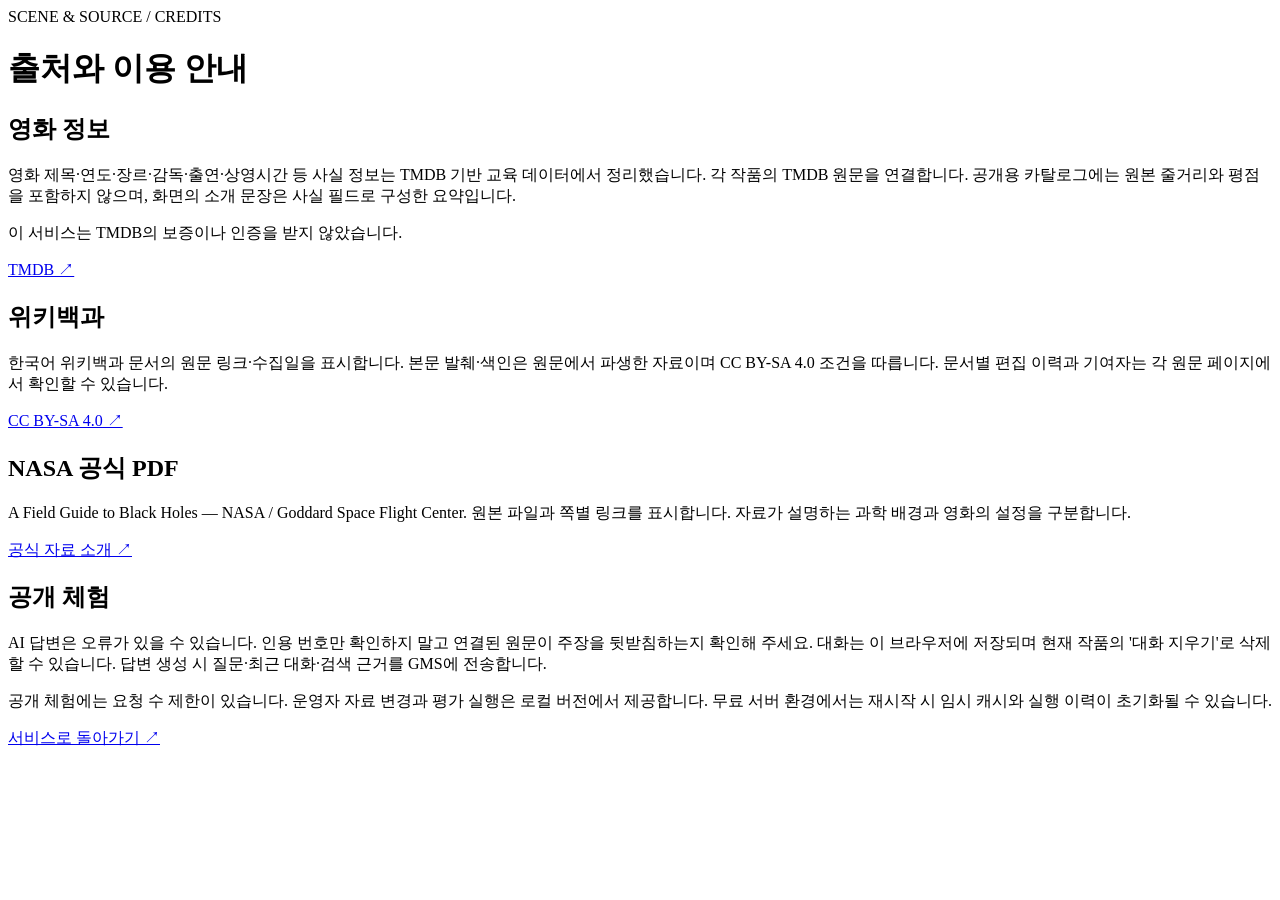
==== web/credits.html @ 42c542c7 "Build movie evidence service with GMS and public demo controls" ====
<!doctype html><html lang="ko"><head><meta charset="utf-8"><meta name="viewport" content="width=device-width,initial-scale=1"><title>출처와 이용 안내 · Scene & Source</title><link rel="stylesheet" href="/assets/style.css"></head><body><main><div class="eyebrow">SCENE & SOURCE / CREDITS</div><h1>출처와 이용 안내</h1><section class="panel"><h2>영화 정보</h2><p>영화 제목·연도·장르·감독·출연·상영시간 등 사실 정보는 TMDB 기반 교육 데이터에서 정리했습니다. 각 작품의 TMDB 원문을 연결합니다. 공개용 카탈로그에는 원본 줄거리와 평점을 포함하지 않으며, 화면의 소개 문장은 사실 필드로 구성한 요약입니다.</p><p>이 서비스는 TMDB의 보증이나 인증을 받지 않았습니다.</p><a class="text-link" href="https://www.themoviedb.org/" target="_blank" rel="noreferrer">TMDB ↗</a></section><section class="panel"><h2>위키백과</h2><p>한국어 위키백과 문서의 원문 링크·수집일을 표시합니다. 본문 발췌·색인은 원문에서 파생한 자료이며 CC BY-SA 4.0 조건을 따릅니다. 문서별 편집 이력과 기여자는 각 원문 페이지에서 확인할 수 있습니다.</p><a class="text-link" href="https://creativecommons.org/licenses/by-sa/4.0/" target="_blank" rel="noreferrer">CC BY-SA 4.0 ↗</a></section><section class="panel"><h2>NASA 공식 PDF</h2><p>A Field Guide to Black Holes — NASA / Goddard Space Flight Center. 원본 파일과 쪽별 링크를 표시합니다. 자료가 설명하는 과학 배경과 영화의 설정을 구분합니다.</p><a class="text-link" href="https://science.nasa.gov/resource/a-field-guide-to-black-holes-booklet/" target="_blank" rel="noreferrer">공식 자료 소개 ↗</a></section><section class="panel"><h2>공개 체험</h2><p>AI 답변은 오류가 있을 수 있습니다. 인용 번호만 확인하지 말고 연결된 원문이 주장을 뒷받침하는지 확인해 주세요. 대화는 이 브라우저에 저장되며 현재 작품의 '대화 지우기'로 삭제할 수 있습니다. 답변 생성 시 질문·최근 대화·검색 근거를 GMS에 전송합니다.</p><p>공개 체험에는 요청 수 제한이 있습니다. 운영자 자료 변경과 평가 실행은 로컬 버전에서 제공합니다. 무료 서버 환경에서는 재시작 시 임시 캐시와 실행 이력이 초기화될 수 있습니다.</p></section><a class="text-link" href="/">서비스로 돌아가기 ↗</a></main></body></html>
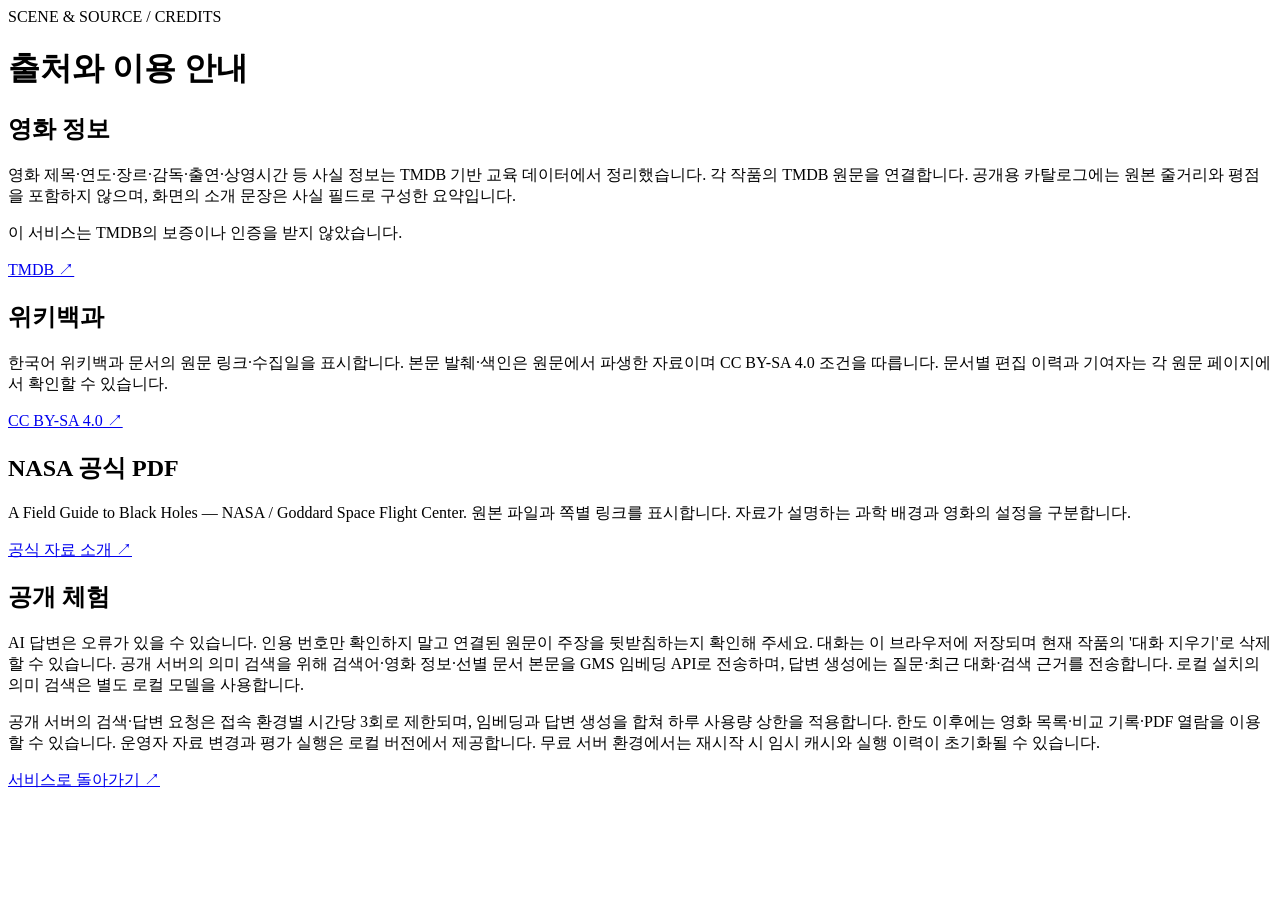
==== commit 35d00f47: "Use cached GMS embeddings on the free public server and preserve local offline search" ====
--- a/web/credits.html
+++ b/web/credits.html
@@ -1 +1 @@
-<!doctype html><html lang="ko"><head><meta charset="utf-8"><meta name="viewport" content="width=device-width,initial-scale=1"><title>출처와 이용 안내 · Scene & Source</title><link rel="stylesheet" href="/assets/style.css"></head><body><main><div class="eyebrow">SCENE & SOURCE / CREDITS</div><h1>출처와 이용 안내</h1><section class="panel"><h2>영화 정보</h2><p>영화 제목·연도·장르·감독·출연·상영시간 등 사실 정보는 TMDB 기반 교육 데이터에서 정리했습니다. 각 작품의 TMDB 원문을 연결합니다. 공개용 카탈로그에는 원본 줄거리와 평점을 포함하지 않으며, 화면의 소개 문장은 사실 필드로 구성한 요약입니다.</p><p>이 서비스는 TMDB의 보증이나 인증을 받지 않았습니다.</p><a class="text-link" href="https://www.themoviedb.org/" target="_blank" rel="noreferrer">TMDB ↗</a></section><section class="panel"><h2>위키백과</h2><p>한국어 위키백과 문서의 원문 링크·수집일을 표시합니다. 본문 발췌·색인은 원문에서 파생한 자료이며 CC BY-SA 4.0 조건을 따릅니다. 문서별 편집 이력과 기여자는 각 원문 페이지에서 확인할 수 있습니다.</p><a class="text-link" href="https://creativecommons.org/licenses/by-sa/4.0/" target="_blank" rel="noreferrer">CC BY-SA 4.0 ↗</a></section><section class="panel"><h2>NASA 공식 PDF</h2><p>A Field Guide to Black Holes — NASA / Goddard Space Flight Center. 원본 파일과 쪽별 링크를 표시합니다. 자료가 설명하는 과학 배경과 영화의 설정을 구분합니다.</p><a class="text-link" href="https://science.nasa.gov/resource/a-field-guide-to-black-holes-booklet/" target="_blank" rel="noreferrer">공식 자료 소개 ↗</a></section><section class="panel"><h2>공개 체험</h2><p>AI 답변은 오류가 있을 수 있습니다. 인용 번호만 확인하지 말고 연결된 원문이 주장을 뒷받침하는지 확인해 주세요. 대화는 이 브라우저에 저장되며 현재 작품의 '대화 지우기'로 삭제할 수 있습니다. 답변 생성 시 질문·최근 대화·검색 근거를 GMS에 전송합니다.</p><p>공개 체험에는 요청 수 제한이 있습니다. 운영자 자료 변경과 평가 실행은 로컬 버전에서 제공합니다. 무료 서버 환경에서는 재시작 시 임시 캐시와 실행 이력이 초기화될 수 있습니다.</p></section><a class="text-link" href="/">서비스로 돌아가기 ↗</a></main></body></html>
+<!doctype html><html lang="ko"><head><meta charset="utf-8"><meta name="viewport" content="width=device-width,initial-scale=1"><title>출처와 이용 안내 · Scene & Source</title><link rel="stylesheet" href="/assets/style.css"></head><body><main><div class="eyebrow">SCENE & SOURCE / CREDITS</div><h1>출처와 이용 안내</h1><section class="panel"><h2>영화 정보</h2><p>영화 제목·연도·장르·감독·출연·상영시간 등 사실 정보는 TMDB 기반 교육 데이터에서 정리했습니다. 각 작품의 TMDB 원문을 연결합니다. 공개용 카탈로그에는 원본 줄거리와 평점을 포함하지 않으며, 화면의 소개 문장은 사실 필드로 구성한 요약입니다.</p><p>이 서비스는 TMDB의 보증이나 인증을 받지 않았습니다.</p><a class="text-link" href="https://www.themoviedb.org/" target="_blank" rel="noreferrer">TMDB ↗</a></section><section class="panel"><h2>위키백과</h2><p>한국어 위키백과 문서의 원문 링크·수집일을 표시합니다. 본문 발췌·색인은 원문에서 파생한 자료이며 CC BY-SA 4.0 조건을 따릅니다. 문서별 편집 이력과 기여자는 각 원문 페이지에서 확인할 수 있습니다.</p><a class="text-link" href="https://creativecommons.org/licenses/by-sa/4.0/" target="_blank" rel="noreferrer">CC BY-SA 4.0 ↗</a></section><section class="panel"><h2>NASA 공식 PDF</h2><p>A Field Guide to Black Holes — NASA / Goddard Space Flight Center. 원본 파일과 쪽별 링크를 표시합니다. 자료가 설명하는 과학 배경과 영화의 설정을 구분합니다.</p><a class="text-link" href="https://science.nasa.gov/resource/a-field-guide-to-black-holes-booklet/" target="_blank" rel="noreferrer">공식 자료 소개 ↗</a></section><section class="panel"><h2>공개 체험</h2><p>AI 답변은 오류가 있을 수 있습니다. 인용 번호만 확인하지 말고 연결된 원문이 주장을 뒷받침하는지 확인해 주세요. 대화는 이 브라우저에 저장되며 현재 작품의 '대화 지우기'로 삭제할 수 있습니다. 공개 서버의 의미 검색을 위해 검색어·영화 정보·선별 문서 본문을 GMS 임베딩 API로 전송하며, 답변 생성에는 질문·최근 대화·검색 근거를 전송합니다. 로컬 설치의 의미 검색은 별도 로컬 모델을 사용합니다.</p><p>공개 서버의 검색·답변 요청은 접속 환경별 시간당 3회로 제한되며, 임베딩과 답변 생성을 합쳐 하루 사용량 상한을 적용합니다. 한도 이후에는 영화 목록·비교 기록·PDF 열람을 이용할 수 있습니다. 운영자 자료 변경과 평가 실행은 로컬 버전에서 제공합니다. 무료 서버 환경에서는 재시작 시 임시 캐시와 실행 이력이 초기화될 수 있습니다.</p></section><a class="text-link" href="/">서비스로 돌아가기 ↗</a></main></body></html>
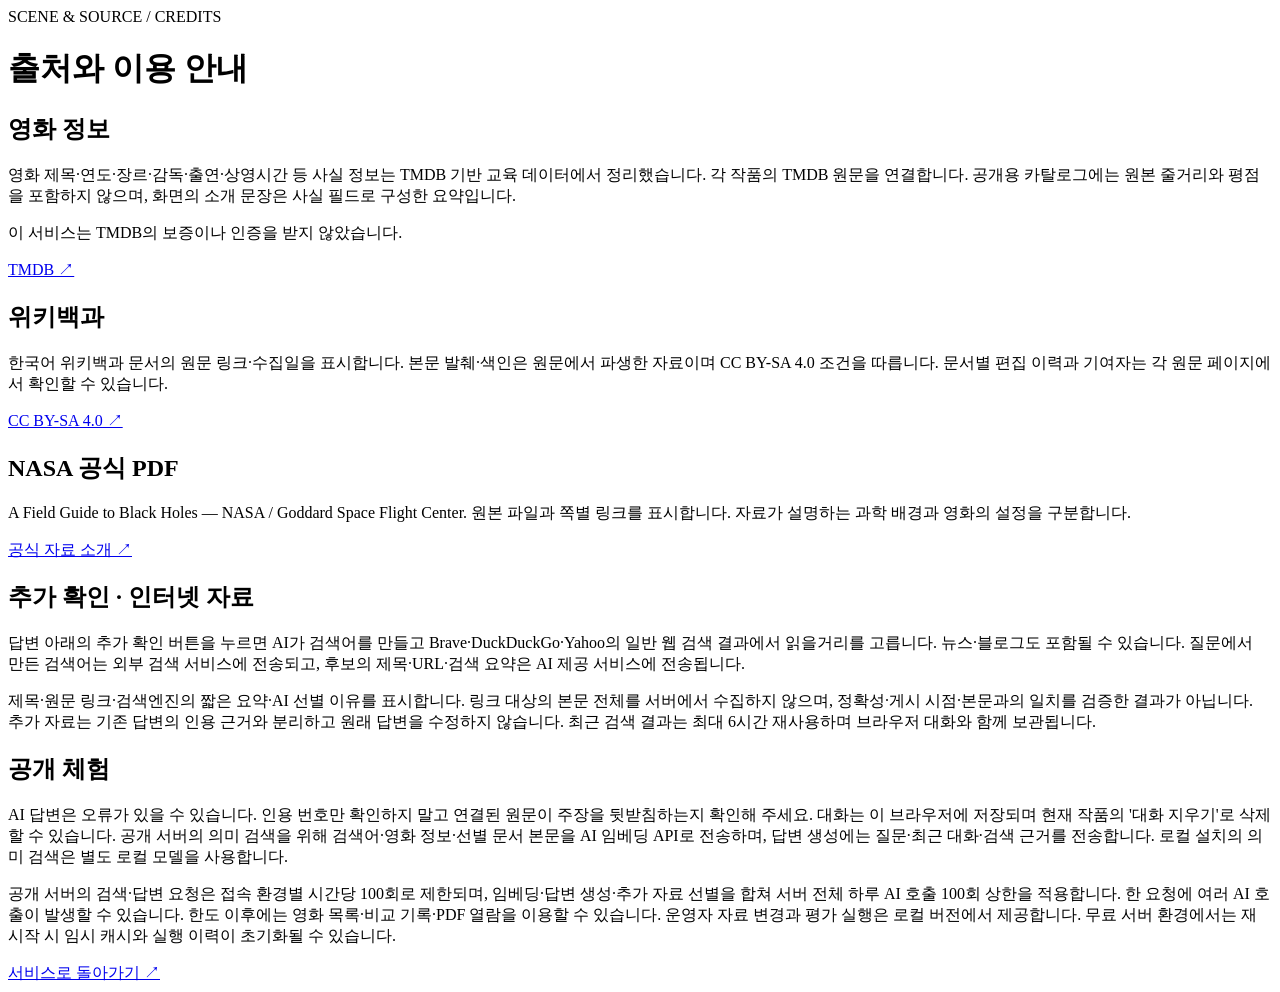
==== commit 5e5708e9: "Add independent web source checks and raise visitor request limit" ====
--- a/web/credits.html
+++ b/web/credits.html
@@ -1 +1 @@
-<!doctype html><html lang="ko"><head><meta charset="utf-8"><meta name="viewport" content="width=device-width,initial-scale=1"><title>출처와 이용 안내 · Scene & Source</title><link rel="stylesheet" href="/assets/style.css"></head><body><main><div class="eyebrow">SCENE & SOURCE / CREDITS</div><h1>출처와 이용 안내</h1><section class="panel"><h2>영화 정보</h2><p>영화 제목·연도·장르·감독·출연·상영시간 등 사실 정보는 TMDB 기반 교육 데이터에서 정리했습니다. 각 작품의 TMDB 원문을 연결합니다. 공개용 카탈로그에는 원본 줄거리와 평점을 포함하지 않으며, 화면의 소개 문장은 사실 필드로 구성한 요약입니다.</p><p>이 서비스는 TMDB의 보증이나 인증을 받지 않았습니다.</p><a class="text-link" href="https://www.themoviedb.org/" target="_blank" rel="noreferrer">TMDB ↗</a></section><section class="panel"><h2>위키백과</h2><p>한국어 위키백과 문서의 원문 링크·수집일을 표시합니다. 본문 발췌·색인은 원문에서 파생한 자료이며 CC BY-SA 4.0 조건을 따릅니다. 문서별 편집 이력과 기여자는 각 원문 페이지에서 확인할 수 있습니다.</p><a class="text-link" href="https://creativecommons.org/licenses/by-sa/4.0/" target="_blank" rel="noreferrer">CC BY-SA 4.0 ↗</a></section><section class="panel"><h2>NASA 공식 PDF</h2><p>A Field Guide to Black Holes — NASA / Goddard Space Flight Center. 원본 파일과 쪽별 링크를 표시합니다. 자료가 설명하는 과학 배경과 영화의 설정을 구분합니다.</p><a class="text-link" href="https://science.nasa.gov/resource/a-field-guide-to-black-holes-booklet/" target="_blank" rel="noreferrer">공식 자료 소개 ↗</a></section><section class="panel"><h2>공개 체험</h2><p>AI 답변은 오류가 있을 수 있습니다. 인용 번호만 확인하지 말고 연결된 원문이 주장을 뒷받침하는지 확인해 주세요. 대화는 이 브라우저에 저장되며 현재 작품의 '대화 지우기'로 삭제할 수 있습니다. 공개 서버의 의미 검색을 위해 검색어·영화 정보·선별 문서 본문을 GMS 임베딩 API로 전송하며, 답변 생성에는 질문·최근 대화·검색 근거를 전송합니다. 로컬 설치의 의미 검색은 별도 로컬 모델을 사용합니다.</p><p>공개 서버의 검색·답변 요청은 접속 환경별 시간당 3회로 제한되며, 임베딩과 답변 생성을 합쳐 하루 사용량 상한을 적용합니다. 한도 이후에는 영화 목록·비교 기록·PDF 열람을 이용할 수 있습니다. 운영자 자료 변경과 평가 실행은 로컬 버전에서 제공합니다. 무료 서버 환경에서는 재시작 시 임시 캐시와 실행 이력이 초기화될 수 있습니다.</p></section><a class="text-link" href="/">서비스로 돌아가기 ↗</a></main></body></html>
+<!doctype html><html lang="ko"><head><meta charset="utf-8"><meta name="viewport" content="width=device-width,initial-scale=1"><title>출처와 이용 안내 · Scene & Source</title><link rel="stylesheet" href="/assets/style.css"></head><body><main><div class="eyebrow">SCENE & SOURCE / CREDITS</div><h1>출처와 이용 안내</h1><section class="panel"><h2>영화 정보</h2><p>영화 제목·연도·장르·감독·출연·상영시간 등 사실 정보는 TMDB 기반 교육 데이터에서 정리했습니다. 각 작품의 TMDB 원문을 연결합니다. 공개용 카탈로그에는 원본 줄거리와 평점을 포함하지 않으며, 화면의 소개 문장은 사실 필드로 구성한 요약입니다.</p><p>이 서비스는 TMDB의 보증이나 인증을 받지 않았습니다.</p><a class="text-link" href="https://www.themoviedb.org/" target="_blank" rel="noreferrer">TMDB ↗</a></section><section class="panel"><h2>위키백과</h2><p>한국어 위키백과 문서의 원문 링크·수집일을 표시합니다. 본문 발췌·색인은 원문에서 파생한 자료이며 CC BY-SA 4.0 조건을 따릅니다. 문서별 편집 이력과 기여자는 각 원문 페이지에서 확인할 수 있습니다.</p><a class="text-link" href="https://creativecommons.org/licenses/by-sa/4.0/" target="_blank" rel="noreferrer">CC BY-SA 4.0 ↗</a></section><section class="panel"><h2>NASA 공식 PDF</h2><p>A Field Guide to Black Holes — NASA / Goddard Space Flight Center. 원본 파일과 쪽별 링크를 표시합니다. 자료가 설명하는 과학 배경과 영화의 설정을 구분합니다.</p><a class="text-link" href="https://science.nasa.gov/resource/a-field-guide-to-black-holes-booklet/" target="_blank" rel="noreferrer">공식 자료 소개 ↗</a></section><section class="panel"><h2>추가 확인 · 인터넷 자료</h2><p>답변 아래의 추가 확인 버튼을 누르면 AI가 검색어를 만들고 Brave·DuckDuckGo·Yahoo의 일반 웹 검색 결과에서 읽을거리를 고릅니다. 뉴스·블로그도 포함될 수 있습니다. 질문에서 만든 검색어는 외부 검색 서비스에 전송되고, 후보의 제목·URL·검색 요약은 AI 제공 서비스에 전송됩니다.</p><p>제목·원문 링크·검색엔진의 짧은 요약·AI 선별 이유를 표시합니다. 링크 대상의 본문 전체를 서버에서 수집하지 않으며, 정확성·게시 시점·본문과의 일치를 검증한 결과가 아닙니다. 추가 자료는 기존 답변의 인용 근거와 분리하고 원래 답변을 수정하지 않습니다. 최근 검색 결과는 최대 6시간 재사용하며 브라우저 대화와 함께 보관됩니다.</p></section><section class="panel"><h2>공개 체험</h2><p>AI 답변은 오류가 있을 수 있습니다. 인용 번호만 확인하지 말고 연결된 원문이 주장을 뒷받침하는지 확인해 주세요. 대화는 이 브라우저에 저장되며 현재 작품의 '대화 지우기'로 삭제할 수 있습니다. 공개 서버의 의미 검색을 위해 검색어·영화 정보·선별 문서 본문을 AI 임베딩 API로 전송하며, 답변 생성에는 질문·최근 대화·검색 근거를 전송합니다. 로컬 설치의 의미 검색은 별도 로컬 모델을 사용합니다.</p><p>공개 서버의 검색·답변 요청은 접속 환경별 시간당 100회로 제한되며, 임베딩·답변 생성·추가 자료 선별을 합쳐 서버 전체 하루 AI 호출 100회 상한을 적용합니다. 한 요청에 여러 AI 호출이 발생할 수 있습니다. 한도 이후에는 영화 목록·비교 기록·PDF 열람을 이용할 수 있습니다. 운영자 자료 변경과 평가 실행은 로컬 버전에서 제공합니다. 무료 서버 환경에서는 재시작 시 임시 캐시와 실행 이력이 초기화될 수 있습니다.</p></section><a class="text-link" href="/">서비스로 돌아가기 ↗</a></main></body></html>
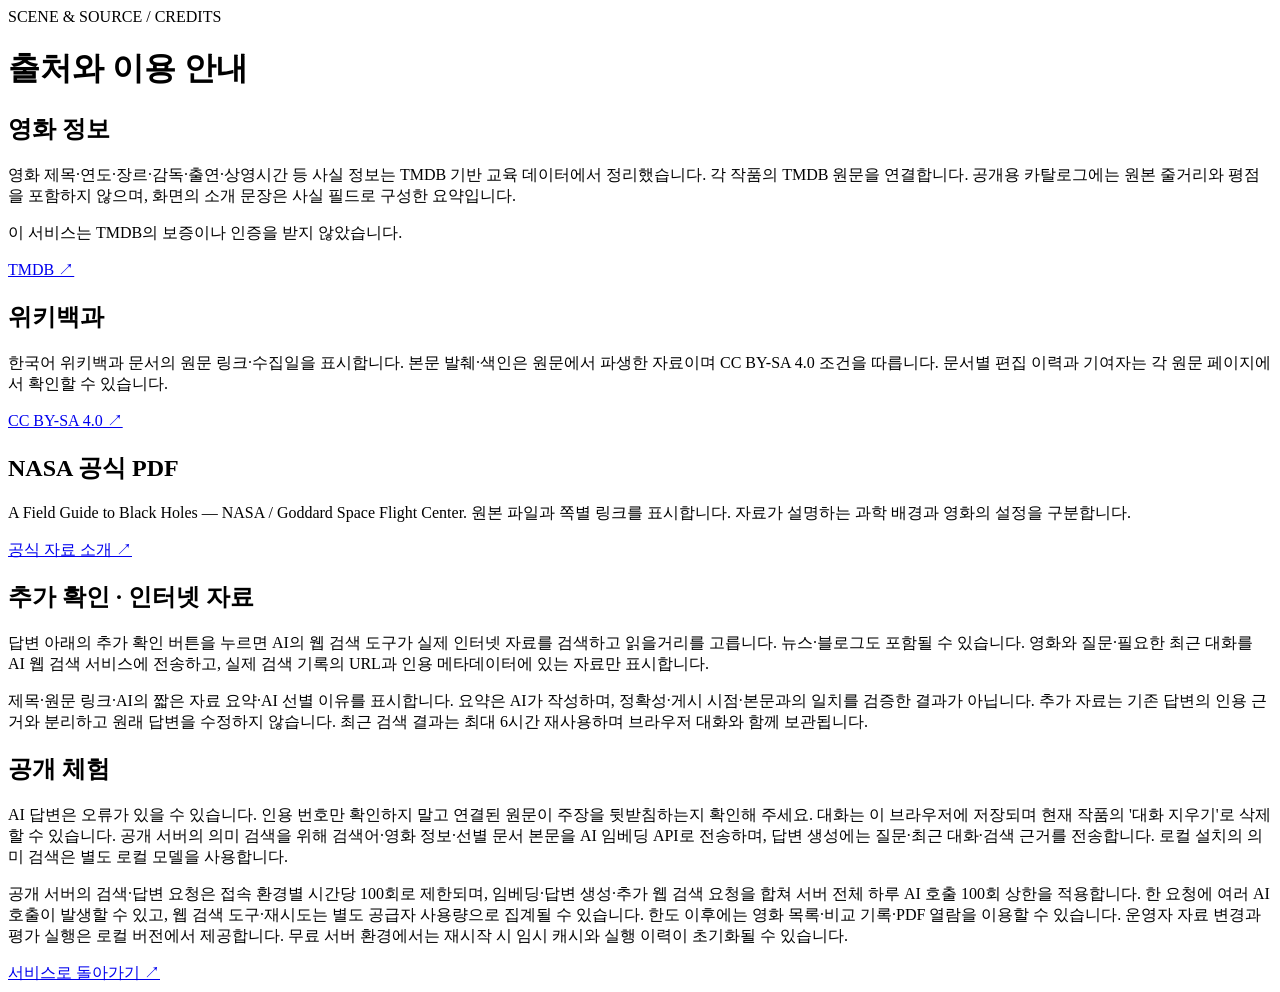
==== commit 5ec173b6: "Use verified native AI web search for hosted additional sources" ====
--- a/web/credits.html
+++ b/web/credits.html
@@ -1 +1 @@
-<!doctype html><html lang="ko"><head><meta charset="utf-8"><meta name="viewport" content="width=device-width,initial-scale=1"><title>출처와 이용 안내 · Scene & Source</title><link rel="stylesheet" href="/assets/style.css"></head><body><main><div class="eyebrow">SCENE & SOURCE / CREDITS</div><h1>출처와 이용 안내</h1><section class="panel"><h2>영화 정보</h2><p>영화 제목·연도·장르·감독·출연·상영시간 등 사실 정보는 TMDB 기반 교육 데이터에서 정리했습니다. 각 작품의 TMDB 원문을 연결합니다. 공개용 카탈로그에는 원본 줄거리와 평점을 포함하지 않으며, 화면의 소개 문장은 사실 필드로 구성한 요약입니다.</p><p>이 서비스는 TMDB의 보증이나 인증을 받지 않았습니다.</p><a class="text-link" href="https://www.themoviedb.org/" target="_blank" rel="noreferrer">TMDB ↗</a></section><section class="panel"><h2>위키백과</h2><p>한국어 위키백과 문서의 원문 링크·수집일을 표시합니다. 본문 발췌·색인은 원문에서 파생한 자료이며 CC BY-SA 4.0 조건을 따릅니다. 문서별 편집 이력과 기여자는 각 원문 페이지에서 확인할 수 있습니다.</p><a class="text-link" href="https://creativecommons.org/licenses/by-sa/4.0/" target="_blank" rel="noreferrer">CC BY-SA 4.0 ↗</a></section><section class="panel"><h2>NASA 공식 PDF</h2><p>A Field Guide to Black Holes — NASA / Goddard Space Flight Center. 원본 파일과 쪽별 링크를 표시합니다. 자료가 설명하는 과학 배경과 영화의 설정을 구분합니다.</p><a class="text-link" href="https://science.nasa.gov/resource/a-field-guide-to-black-holes-booklet/" target="_blank" rel="noreferrer">공식 자료 소개 ↗</a></section><section class="panel"><h2>추가 확인 · 인터넷 자료</h2><p>답변 아래의 추가 확인 버튼을 누르면 AI가 검색어를 만들고 Brave·DuckDuckGo·Yahoo의 일반 웹 검색 결과에서 읽을거리를 고릅니다. 뉴스·블로그도 포함될 수 있습니다. 질문에서 만든 검색어는 외부 검색 서비스에 전송되고, 후보의 제목·URL·검색 요약은 AI 제공 서비스에 전송됩니다.</p><p>제목·원문 링크·검색엔진의 짧은 요약·AI 선별 이유를 표시합니다. 링크 대상의 본문 전체를 서버에서 수집하지 않으며, 정확성·게시 시점·본문과의 일치를 검증한 결과가 아닙니다. 추가 자료는 기존 답변의 인용 근거와 분리하고 원래 답변을 수정하지 않습니다. 최근 검색 결과는 최대 6시간 재사용하며 브라우저 대화와 함께 보관됩니다.</p></section><section class="panel"><h2>공개 체험</h2><p>AI 답변은 오류가 있을 수 있습니다. 인용 번호만 확인하지 말고 연결된 원문이 주장을 뒷받침하는지 확인해 주세요. 대화는 이 브라우저에 저장되며 현재 작품의 '대화 지우기'로 삭제할 수 있습니다. 공개 서버의 의미 검색을 위해 검색어·영화 정보·선별 문서 본문을 AI 임베딩 API로 전송하며, 답변 생성에는 질문·최근 대화·검색 근거를 전송합니다. 로컬 설치의 의미 검색은 별도 로컬 모델을 사용합니다.</p><p>공개 서버의 검색·답변 요청은 접속 환경별 시간당 100회로 제한되며, 임베딩·답변 생성·추가 자료 선별을 합쳐 서버 전체 하루 AI 호출 100회 상한을 적용합니다. 한 요청에 여러 AI 호출이 발생할 수 있습니다. 한도 이후에는 영화 목록·비교 기록·PDF 열람을 이용할 수 있습니다. 운영자 자료 변경과 평가 실행은 로컬 버전에서 제공합니다. 무료 서버 환경에서는 재시작 시 임시 캐시와 실행 이력이 초기화될 수 있습니다.</p></section><a class="text-link" href="/">서비스로 돌아가기 ↗</a></main></body></html>
+<!doctype html><html lang="ko"><head><meta charset="utf-8"><meta name="viewport" content="width=device-width,initial-scale=1"><title>출처와 이용 안내 · Scene & Source</title><link rel="stylesheet" href="/assets/style.css"></head><body><main><div class="eyebrow">SCENE & SOURCE / CREDITS</div><h1>출처와 이용 안내</h1><section class="panel"><h2>영화 정보</h2><p>영화 제목·연도·장르·감독·출연·상영시간 등 사실 정보는 TMDB 기반 교육 데이터에서 정리했습니다. 각 작품의 TMDB 원문을 연결합니다. 공개용 카탈로그에는 원본 줄거리와 평점을 포함하지 않으며, 화면의 소개 문장은 사실 필드로 구성한 요약입니다.</p><p>이 서비스는 TMDB의 보증이나 인증을 받지 않았습니다.</p><a class="text-link" href="https://www.themoviedb.org/" target="_blank" rel="noreferrer">TMDB ↗</a></section><section class="panel"><h2>위키백과</h2><p>한국어 위키백과 문서의 원문 링크·수집일을 표시합니다. 본문 발췌·색인은 원문에서 파생한 자료이며 CC BY-SA 4.0 조건을 따릅니다. 문서별 편집 이력과 기여자는 각 원문 페이지에서 확인할 수 있습니다.</p><a class="text-link" href="https://creativecommons.org/licenses/by-sa/4.0/" target="_blank" rel="noreferrer">CC BY-SA 4.0 ↗</a></section><section class="panel"><h2>NASA 공식 PDF</h2><p>A Field Guide to Black Holes — NASA / Goddard Space Flight Center. 원본 파일과 쪽별 링크를 표시합니다. 자료가 설명하는 과학 배경과 영화의 설정을 구분합니다.</p><a class="text-link" href="https://science.nasa.gov/resource/a-field-guide-to-black-holes-booklet/" target="_blank" rel="noreferrer">공식 자료 소개 ↗</a></section><section class="panel"><h2>추가 확인 · 인터넷 자료</h2><p>답변 아래의 추가 확인 버튼을 누르면 AI의 웹 검색 도구가 실제 인터넷 자료를 검색하고 읽을거리를 고릅니다. 뉴스·블로그도 포함될 수 있습니다. 영화와 질문·필요한 최근 대화를 AI 웹 검색 서비스에 전송하고, 실제 검색 기록의 URL과 인용 메타데이터에 있는 자료만 표시합니다.</p><p>제목·원문 링크·AI의 짧은 자료 요약·AI 선별 이유를 표시합니다. 요약은 AI가 작성하며, 정확성·게시 시점·본문과의 일치를 검증한 결과가 아닙니다. 추가 자료는 기존 답변의 인용 근거와 분리하고 원래 답변을 수정하지 않습니다. 최근 검색 결과는 최대 6시간 재사용하며 브라우저 대화와 함께 보관됩니다.</p></section><section class="panel"><h2>공개 체험</h2><p>AI 답변은 오류가 있을 수 있습니다. 인용 번호만 확인하지 말고 연결된 원문이 주장을 뒷받침하는지 확인해 주세요. 대화는 이 브라우저에 저장되며 현재 작품의 '대화 지우기'로 삭제할 수 있습니다. 공개 서버의 의미 검색을 위해 검색어·영화 정보·선별 문서 본문을 AI 임베딩 API로 전송하며, 답변 생성에는 질문·최근 대화·검색 근거를 전송합니다. 로컬 설치의 의미 검색은 별도 로컬 모델을 사용합니다.</p><p>공개 서버의 검색·답변 요청은 접속 환경별 시간당 100회로 제한되며, 임베딩·답변 생성·추가 웹 검색 요청을 합쳐 서버 전체 하루 AI 호출 100회 상한을 적용합니다. 한 요청에 여러 AI 호출이 발생할 수 있고, 웹 검색 도구·재시도는 별도 공급자 사용량으로 집계될 수 있습니다. 한도 이후에는 영화 목록·비교 기록·PDF 열람을 이용할 수 있습니다. 운영자 자료 변경과 평가 실행은 로컬 버전에서 제공합니다. 무료 서버 환경에서는 재시작 시 임시 캐시와 실행 이력이 초기화될 수 있습니다.</p></section><a class="text-link" href="/">서비스로 돌아가기 ↗</a></main></body></html>
